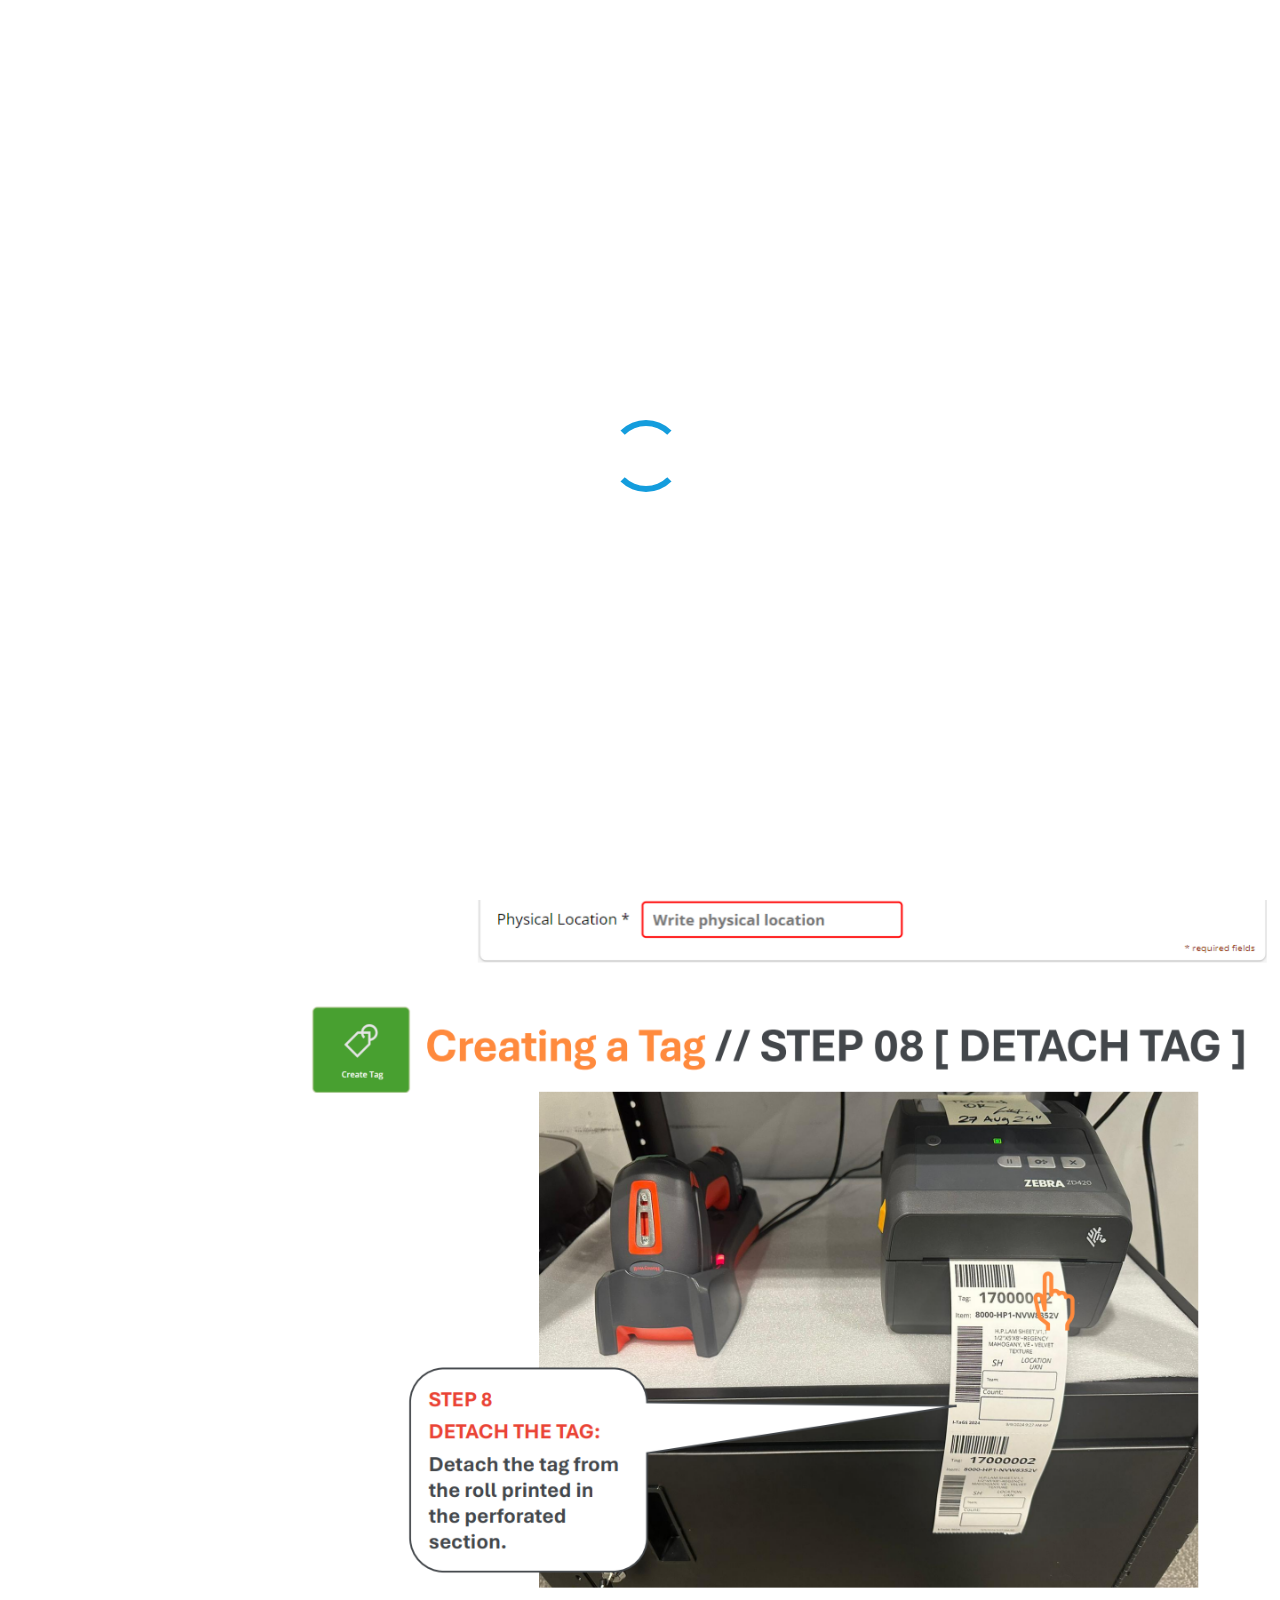
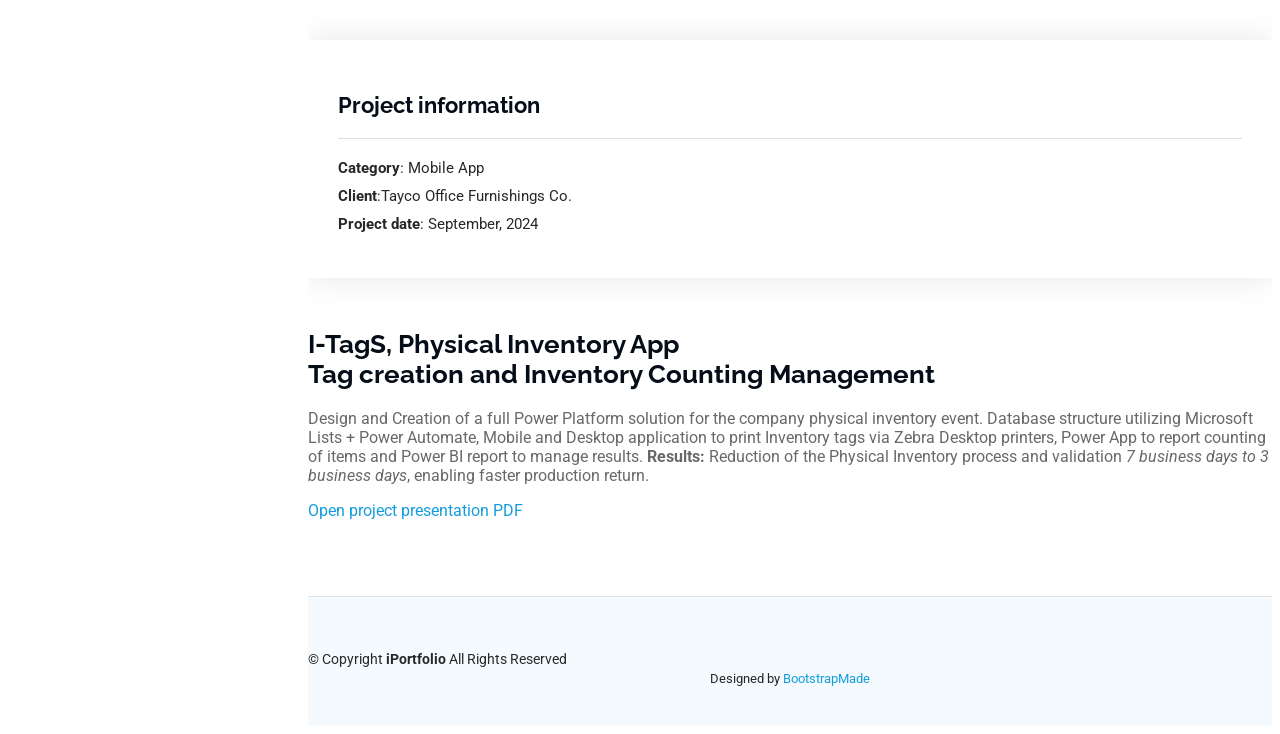
==== portfolio-details.html @ a05dea1d "portfolio-details-1" ====
<!DOCTYPE html>
<html lang="en">

<head>
  <meta charset="utf-8">
  <meta content="width=device-width, initial-scale=1.0" name="viewport">
  <title>Portfolio Details - Wellington Martins</title>
  <meta content="" name="description">
  <meta content="" name="keywords">

  <!-- Favicons -->
  <link href="assets/img/favicon.png" rel="icon">
  <link href="assets/img/apple-touch-icon.png" rel="apple-touch-icon">

  <!-- Fonts -->
  <link href="https://fonts.googleapis.com" rel="preconnect">
  <link href="https://fonts.gstatic.com" rel="preconnect" crossorigin>
  <link href="https://fonts.googleapis.com/css2?family=Roboto:ital,wght@0,100;0,300;0,400;0,500;0,700;0,900;1,100;1,300;1,400;1,500;1,700;1,900&family=Poppins:ital,wght@0,100;0,200;0,300;0,400;0,500;0,600;0,700;0,800;0,900;1,100;1,200;1,300;1,400;1,500;1,600;1,700;1,800;1,900&family=Raleway:ital,wght@0,100;0,200;0,300;0,400;0,500;0,600;0,700;0,800;0,900;1,100;1,200;1,300;1,400;1,500;1,600;1,700;1,800;1,900&display=swap" rel="stylesheet">

  <!-- Vendor CSS Files -->
  <link href="assets/vendor/bootstrap/css/bootstrap.min.css" rel="stylesheet">
  <link href="assets/vendor/bootstrap-icons/bootstrap-icons.css" rel="stylesheet">
  <link href="assets/vendor/aos/aos.css" rel="stylesheet">
  <link href="assets/vendor/glightbox/css/glightbox.min.css" rel="stylesheet">
  <link href="assets/vendor/swiper/swiper-bundle.min.css" rel="stylesheet">

  <!-- Main CSS File -->
  <link href="assets/css/main.css" rel="stylesheet">

  <!-- =======================================================
  * Template Name: iPortfolio
  * Template URL: https://bootstrapmade.com/iportfolio-bootstrap-portfolio-websites-template/
  * Updated: Jun 29 2024 with Bootstrap v5.3.3
  * Author: BootstrapMade.com
  * License: https://bootstrapmade.com/license/
  ======================================================== -->
</head>

<body class="portfolio-details-page">

  <header id="header" class="header dark-background d-flex flex-column">
    <i class="header-toggle d-xl-none bi bi-list"></i>

    <div class="profile-img">
      <img src="assets/img/my-profile-img.jpg" alt="" class="img-fluid rounded-circle">
    </div>

    <a href="index.html" class="logo d-flex align-items-center justify-content-center">
      <!-- Uncomment the line below if you also wish to use an image logo -->
      <!-- <img src="assets/img/logo.png" alt=""> -->
      <h1 class="sitename">Wellington Martins</h1>
    </a>

    <div class="social-links text-center">
      <a href="https://github.com/well-martins" class="github" target="_blank"><i class="bi bi-github"></i></a>
      <a href="https://www.linkedin.com/in/wellington-msilva/" class="linkedin" target="_blank"><i class="bi bi-linkedin"></i></a>
      <a href="https://www.instagram.com/wellington_martins/" class="instagram" target="_blank"><i class="bi bi-instagram"></i></a>
    </div>

<nav id="navmenu" class="navmenu">
      <ul>
        <li><a href="index.html#hero" class="active"><i class="bi bi-house navicon"></i>Home</a></li>
        <li><a href="index.html#about"><i class="bi bi-person navicon"></i> About</a></li>
        <li><a href="index.html#resume"><i class="bi bi-file-earmark-text navicon"></i> Resume</a></li>
        <li><a href="index.html#portfolio"><i class="bi bi-images navicon"></i> Portfolio</a></li>
        <!-- <li><a href="#services"><i class="bi bi-hdd-stack navicon"></i> Services</a></li> -->
        <!-- <li class="dropdown"><a href="#"><i class="bi bi-menu-button navicon"></i> <span>Dropdown</span> <i class="bi bi-chevron-down toggle-dropdown"></i></a>
          <ul>
            <li><a href="#">Dropdown 1</a></li>
            <li class="dropdown"><a href="#"><span>Deep Dropdown</span> <i class="bi bi-chevron-down toggle-dropdown"></i></a>
              <ul>
                <li><a href="#">Deep Dropdown 1</a></li>
                <li><a href="#">Deep Dropdown 2</a></li>
                <li><a href="#">Deep Dropdown 3</a></li>
                <li><a href="#">Deep Dropdown 4</a></li>
                <li><a href="#">Deep Dropdown 5</a></li>
              </ul>
            </li>
            <li><a href="#">Dropdown 2</a></li>
            <li><a href="#">Dropdown 3</a></li>
            <li><a href="#">Dropdown 4</a></li>
          </ul>
        </li> -->
        <li><a href="#contact"><i class="bi bi-envelope navicon"></i> Contact</a></li>
      </ul>
    </nav>

  </header>

  <main class="main">

    <!-- Page Title -->
    <div class="page-title dark-background">
      <div class="container d-lg-flex justify-content-between align-items-center">
        <h1 class="mb-2 mb-lg-0">Portfolio Details</h1>
        <nav class="breadcrumbs">
          <ol>
            <li><a href="index.html">Home</a></li>
            <li class="current">Portfolio Details</li>
          </ol>
        </nav>
      </div>
    </div><!-- End Page Title -->

    <!-- Portfolio Details Section -->
    <section id="portfolio-details" class="portfolio-details section">

      <div class="container" data-aos="fade-up" data-aos-delay="100">

        <div class="row gy-4">

          <div class="col-lg-8">
            <div class="portfolio-details-slider swiper init-swiper">

              <script type="application/json" class="swiper-config">
                {
                  "loop": true,
                  "speed": 600,
                  "autoplay": {
                    "delay": 5000000
                  },
                  "slidesPerView": "auto",
                  "pagination": {
                    "el": ".swiper-pagination",
                    "type": "bullets",
                    "clickable": true
                  }
                }
              </script>

              <div class="swiper-wrapper align-items-center">

                <div class="swiper-slide">
                  <video controls muted playsinline loop preload="metadata" class="w-100">
                    <source src="assets/videos/itags/Basic-sub.mp4" type="video/mp4">
                  </video>
                </div>

                <div class="swiper-slide">
                  <img src="assets/img/portfolio/itags-menu.png" alt="">
                </div>

                <div class="swiper-slide">
                  <img src="assets/img/portfolio/itags-step1.png" alt="">
                </div>

                <div class="swiper-slide">
                  <img src="assets/img/portfolio/itags-tag.png" alt="">
                </div>

              </div>
              <div class="swiper-pagination"></div>
            </div>
          </div>

          <div class="col-lg-4">
            <div class="portfolio-info" data-aos="fade-up" data-aos-delay="200">
              <h3>Project information</h3>
              <ul>
                <li><strong>Category</strong>: Mobile App</li>
                <li><strong>Client</strong>:Tayco Office Furnishings Co.</li>
                <li><strong>Project date</strong>: September, 2024</li>
                <!-- <li><strong>Project URL</strong>: <a href="#">www.example.com</a></li> -->
              </ul>
            </div>
            <div class="portfolio-description" data-aos="fade-up" data-aos-delay="300">
              <h2>I-TagS, Physical Inventory App <br> Tag creation and Inventory Counting Management </h2>
              <p>
                Design and Creation of a full Power Platform solution for the company physical inventory event. 
                Database structure utilizing Microsoft Lists + Power Automate, Mobile and Desktop application to print 
                Inventory tags via Zebra Desktop printers, Power App to report counting of items and Power BI report to 
                manage results. <strong>Results:</strong> Reduction of the Physical Inventory process and validation <em> 7 business days to 3 business days</em>, enabling faster production return.  
              </p>
              <p>
                <a href="assets/docs/itags-manual.pdf" target="_blank" rel="noopener noreferrer">
                  Open project presentation PDF
                </a>
              </p>
            </div>
          </div>

        </div>

      </div>

    </section><!-- /Portfolio Details Section -->

  </main>

  <footer id="footer" class="footer position-relative light-background">

    <div class="container">
      <div class="copyright text-center ">
        <p>© <span>Copyright</span> <strong class="px-1 sitename">iPortfolio</strong> <span>All Rights Reserved</span></p>
      </div>
      <div class="credits">
        <!-- All the links in the footer should remain intact. -->
        <!-- You can delete the links only if you've purchased the pro version. -->
        <!-- Licensing information: https://bootstrapmade.com/license/ -->
        <!-- Purchase the pro version with working PHP/AJAX contact form: [buy-url] -->
        Designed by <a href="https://bootstrapmade.com/">BootstrapMade</a>
      </div>
    </div>

  </footer>

  <!-- Scroll Top -->
  <a href="#" id="scroll-top" class="scroll-top d-flex align-items-center justify-content-center"><i class="bi bi-arrow-up-short"></i></a>

  <!-- Preloader -->
  <div id="preloader"></div>

  <!-- Vendor JS Files -->
  <script src="assets/vendor/bootstrap/js/bootstrap.bundle.min.js"></script>
  <script src="assets/vendor/php-email-form/validate.js"></script>
  <script src="assets/vendor/aos/aos.js"></script>
  <script src="assets/vendor/typed.js/typed.umd.js"></script>
  <script src="assets/vendor/purecounter/purecounter_vanilla.js"></script>
  <script src="assets/vendor/waypoints/noframework.waypoints.js"></script>
  <script src="assets/vendor/glightbox/js/glightbox.min.js"></script>
  <script src="assets/vendor/imagesloaded/imagesloaded.pkgd.min.js"></script>
  <script src="assets/vendor/isotope-layout/isotope.pkgd.min.js"></script>
  <script src="assets/vendor/swiper/swiper-bundle.min.js"></script>

  <!-- Main JS File -->
  <script src="assets/js/main.js"></script>

</body>

</html>
---- assets/css/main.css ----
/**
* Template Name: iPortfolio
* Template URL: https://bootstrapmade.com/iportfolio-bootstrap-portfolio-websites-template/
* Updated: Jun 29 2024 with Bootstrap v5.3.3
* Author: BootstrapMade.com
* License: https://bootstrapmade.com/license/
*/

/*--------------------------------------------------------------
# Font & Color Variables
# Help: https://bootstrapmade.com/color-system/
--------------------------------------------------------------*/
/* Fonts */
:root {
  --default-font: "Roboto",  system-ui, -apple-system, "Segoe UI", Roboto, "Helvetica Neue", Arial, "Noto Sans", "Liberation Sans", sans-serif, "Apple Color Emoji", "Segoe UI Emoji", "Segoe UI Symbol", "Noto Color Emoji";
  --heading-font: "Raleway",  sans-serif;
  --nav-font: "Poppins",  sans-serif;
}

/* Global Colors - The following color variables are used throughout the website. Updating them here will change the color scheme of the entire website */
:root { 
  --background-color: #ffffff; /* Background color for the entire website, including individual sections */
  --default-color: #272829; /* Default color used for the majority of the text content across the entire website */
  --heading-color: #050d18; /* Color for headings, subheadings and title throughout the website */
  --accent-color: #149ddd; /* Accent color that represents your brand on the website. It's used for buttons, links, and other elements that need to stand out */
  --surface-color: #ffffff; /* The surface color is used as a background of boxed elements within sections, such as cards, icon boxes, or other elements that require a visual separation from the global background. */
  --contrast-color: #ffffff; /* Contrast color for text, ensuring readability against backgrounds of accent, heading, or default colors. */
}

/* Nav Menu Colors - The following color variables are used specifically for the navigation menu. They are separate from the global colors to allow for more customization options */
:root {
  --nav-color: #a8a9b4;  /* The default color of the main navmenu links */
  --nav-hover-color: #ffffff; /* Applied to main navmenu links when they are hovered over or active */
  --nav-mobile-background-color: #040b14; /* Used as the background color for mobile navigation menu */
  --nav-dropdown-background-color: #040b14; /* Used as the background color for dropdown items that appear when hovering over primary navigation items */
  --nav-dropdown-color: #a8a9b4; /* Used for navigation links of the dropdown items in the navigation menu. */
  --nav-dropdown-hover-color: #ffffff; /* Similar to --nav-hover-color, this color is applied to dropdown navigation links when they are hovered over. */
}

/* Color Presets - These classes override global colors when applied to any section or element, providing reuse of the sam color scheme. */

.light-background {
  --background-color: #f4fafd;
  --surface-color: #ffffff;
}

.dark-background {
  --background-color: #040b14;
  --default-color: #ffffff;
  --heading-color: #ffffff;
  --surface-color: #151f2b;
  --contrast-color: #ffffff;
}

/* Smooth scroll */
:root {
  scroll-behavior: smooth;
}

/*--------------------------------------------------------------
# General Styling & Shared Classes
--------------------------------------------------------------*/
body {
  color: var(--default-color);
  background-color: var(--background-color);
  font-family: var(--default-font);
}

a {
  color: var(--accent-color);
  text-decoration: none;
  transition: 0.3s;
}

a:hover {
  color: color-mix(in srgb, var(--accent-color), transparent 25%);
  text-decoration: none;
}

h1,
h2,
h3,
h4,
h5,
h6 {
  color: var(--heading-color);
  font-family: var(--heading-font);
}

/* PHP Email Form Messages
------------------------------*/
.php-email-form .error-message {
  display: none;
  background: #df1529;
  color: #ffffff;
  text-align: left;
  padding: 15px;
  margin-bottom: 24px;
  font-weight: 600;
}

.php-email-form .sent-message {
  display: none;
  color: #ffffff;
  background: #059652;
  text-align: center;
  padding: 15px;
  margin-bottom: 24px;
  font-weight: 600;
}

.php-email-form .loading {
  display: none;
  background: var(--surface-color);
  text-align: center;
  padding: 15px;
  margin-bottom: 24px;
}

.php-email-form .loading:before {
  content: "";
  display: inline-block;
  border-radius: 50%;
  width: 24px;
  height: 24px;
  margin: 0 10px -6px 0;
  border: 3px solid var(--accent-color);
  border-top-color: var(--surface-color);
  animation: php-email-form-loading 1s linear infinite;
}

@keyframes php-email-form-loading {
  0% {
    transform: rotate(0deg);
  }

  100% {
    transform: rotate(360deg);
  }
}

/*--------------------------------------------------------------
# Global Header
--------------------------------------------------------------*/
.header {
  color: var(--default-color);
  background-color: var(--background-color);
  position: fixed;
  top: 0;
  left: 0;
  bottom: 0;
  padding: 0 15px;
  width: 300px;
  transition: all ease-in-out 0.3s;
  overflow-y: auto;
  z-index: 997;
  border-right: 1px solid color-mix(in srgb, var(--default-color), transparent 90%);
}

.header .profile-img img {
  margin: 15px auto;
  display: block;
  width: 120px;
  border: 8px solid color-mix(in srgb, var(--default-color), transparent 85%);
}

.header .logo {
  line-height: 1;
  margin-bottom: 15px;
}

.header .logo img {
  max-height: 32px;
  margin-right: 8px;
}

.header .logo h1 {
  font-size: 24px;
  margin: 0;
  font-weight: 700;
  color: var(--heading-color);
}

.header .social-links {
  margin: 0 0 20px 0;
}

.header .social-links a {
  font-size: 16px;
  display: inline-flex;
  align-items: center;
  justify-content: center;
  background: color-mix(in srgb, var(--default-color), transparent 90%);
  color: var(--default-color);
  margin: 0 2px;
  border-radius: 50%;
  text-align: center;
  width: 40px;
  height: 40px;
  transition: 0.3s;
}

.header .social-links a:hover {
  color: var(--contrast-color);
  background: var(--accent-color);
}

@media (min-width: 1200px) {

  .header~main,
  .header~#footer {
    margin-left: 300px;
  }
}

@media (max-width: 1199px) {
  .header {
    left: -100%;
  }
}

.header.header-show {
  left: 0;
}

.header .header-toggle {
  color: var(--contrast-color);
  background-color: var(--accent-color);
  font-size: 22px;
  display: flex;
  align-items: center;
  justify-content: center;
  width: 40px;
  height: 40px;
  border-radius: 50%;
  cursor: pointer;
  position: fixed;
  top: 15px;
  right: 15px;
  z-index: 9999;
  transition: background-color 0.3s;
}

.header .header-toggle:hover {
  color: var(--contrast-color);
  background-color: color-mix(in srgb, var(--accent-color) 90%, white 15%);
}

/*--------------------------------------------------------------
# Navigation Menu
--------------------------------------------------------------*/
.mobile-nav-toggle {
  display: none;
}

.navmenu {
  padding: 0;
  z-index: 9997;
}

.navmenu ul {
  list-style: none;
  padding: 0 0 20px 0;
  margin: 0;
}

.navmenu a,
.navmenu a:focus {
  color: var(--nav-color);
  padding: 15px 10px;
  font-family: var(--nav-font);
  font-size: 16px;
  font-weight: 400;
  display: flex;
  align-items: center;
  white-space: nowrap;
  transition: 0.3s;
  width: 100%;
}

.navmenu a .navicon,
.navmenu a:focus .navicon {
  font-size: 20px;
  margin-right: 10px;
}

.navmenu a .toggle-dropdown,
.navmenu a:focus .toggle-dropdown {
  font-size: 12px;
  line-height: 0;
  margin-left: auto;
  width: 30px;
  height: 30px;
  display: flex;
  align-items: center;
  justify-content: center;
  border-radius: 50%;
  transition: 0.3s;
  flex-shrink: 0;
  background-color: color-mix(in srgb, var(--accent-color), transparent 90%);
}

.navmenu a .toggle-dropdown:hover,
.navmenu a:focus .toggle-dropdown:hover {
  background-color: var(--accent-color);
  color: var(--contrast-color);
}

.navmenu a:hover,
.navmenu .active,
.navmenu .active:focus {
  color: var(--nav-hover-color);
}

.navmenu a:hover .navicon,
.navmenu .active .navicon,
.navmenu .active:focus .navicon {
  color: var(--accent-color);
}

.navmenu .active .toggle-dropdown,
.navmenu .active:focus .toggle-dropdown {
  background-color: var(--accent-color);
  color: var(--contrast-color);
  transform: rotate(180deg);
}

.navmenu .dropdown {
  display: block;
}

.navmenu .dropdown a,
.navmenu .dropdown a:focus {
  color: --nav-dropdown-color;
}

.navmenu .dropdown a:hover,
.navmenu .dropdown .active,
.navmenu .dropdown .active:focus {
  color: var(--nav-dropdown-hover-color);
}

.navmenu .dropdown ul {
  position: static;
  display: none;
  z-index: 99;
  padding: 5px 10px;
  margin: 5px 10px;
  background-color: var(--nav-dropdown-background-color);
  border: 1px solid color-mix(in srgb, var(--default-color), transparent 90%);
  box-shadow: none;
  transition: all 0.5s ease-in-out;
}

.navmenu .dropdown ul ul {
  background-color: rgba(33, 37, 41, 0.1);
}

.navmenu .dropdown>.dropdown-active {
  display: block;
  background-color: rgba(33, 37, 41, 0.03);
}

/*--------------------------------------------------------------
# Global Footer
--------------------------------------------------------------*/
.footer {
  color: var(--default-color);
  background-color: var(--background-color);
  font-size: 14px;
  padding: 40px 0;
  position: relative;
  border-top: 1px solid color-mix(in srgb, var(--default-color), transparent 90%);
}

.footer .copyright p {
  margin-bottom: 0;
}

.footer .credits {
  margin-top: 4px;
  font-size: 13px;
  text-align: center;
}

/*--------------------------------------------------------------
# Preloader
--------------------------------------------------------------*/
#preloader {
  position: fixed;
  inset: 0;
  z-index: 999999;
  overflow: hidden;
  background: var(--background-color);
  transition: all 0.6s ease-out;
}

#preloader:before {
  content: "";
  position: fixed;
  top: calc(50% - 30px);
  left: calc(50% - 30px);
  border: 6px solid #ffffff;
  border-color: var(--accent-color) transparent var(--accent-color) transparent;
  border-radius: 50%;
  width: 60px;
  height: 60px;
  animation: animate-preloader 1.5s linear infinite;
}

@keyframes animate-preloader {
  0% {
    transform: rotate(0deg);
  }

  100% {
    transform: rotate(360deg);
  }
}

/*--------------------------------------------------------------
# Scroll Top Button
--------------------------------------------------------------*/
.scroll-top {
  position: fixed;
  visibility: hidden;
  opacity: 0;
  right: 15px;
  bottom: -15px;
  z-index: 99999;
  background-color: var(--accent-color);
  width: 44px;
  height: 44px;
  border-radius: 50px;
  transition: all 0.4s;
}

.scroll-top i {
  font-size: 24px;
  color: var(--contrast-color);
  line-height: 0;
}

.scroll-top:hover {
  background-color: color-mix(in srgb, var(--accent-color), transparent 20%);
  color: var(--contrast-color);
}

.scroll-top.active {
  visibility: visible;
  opacity: 1;
  bottom: 15px;
}

/*--------------------------------------------------------------
# Disable aos animation delay on mobile devices
--------------------------------------------------------------*/
@media screen and (max-width: 768px) {
  [data-aos-delay] {
    transition-delay: 0 !important;
  }
}

/*--------------------------------------------------------------
# Global Page Titles & Breadcrumbs
--------------------------------------------------------------*/
.page-title {
  color: var(--default-color);
  background-color: var(--background-color);
  padding: 25px 0;
  position: relative;
}

.page-title h1 {
  font-size: 24px;
  font-weight: 700;
}

.page-title .breadcrumbs ol {
  display: flex;
  flex-wrap: wrap;
  list-style: none;
  padding: 0;
  margin: 0;
  font-size: 14px;
  font-weight: 400;
}

.page-title .breadcrumbs ol li+li {
  padding-left: 10px;
}

.page-title .breadcrumbs ol li+li::before {
  content: "/";
  display: inline-block;
  padding-right: 10px;
  color: color-mix(in srgb, var(--default-color), transparent 70%);
}

/*--------------------------------------------------------------
# Global Sections
--------------------------------------------------------------*/
section,
.section {
  color: var(--default-color);
  background-color: var(--background-color);
  padding: 60px 0;
  overflow: clip;
}

/*--------------------------------------------------------------
# Global Section Titles
--------------------------------------------------------------*/
.section-title {
  padding-bottom: 40px;
  position: relative;
}

.section-title h2 {
  font-size: 32px;
  font-weight: 700;
  margin-bottom: 20px;
  padding-bottom: 20px;
  position: relative;
}

.section-title h2:after {
  content: "";
  position: absolute;
  display: block;
  width: 50px;
  height: 3px;
  background: var(--accent-color);
  left: 0;
  bottom: 0;
}

.section-title p {
  margin-bottom: 0;
}

/*--------------------------------------------------------------
# Hero Section
--------------------------------------------------------------*/
.hero {
  width: 100%;
  min-height: 100vh;
  position: relative;
  padding: 0;
  display: flex;
  align-items: center;
  justify-content: center;
  overflow: hidden;
}

.hero .container {
  padding: 80px 0;
}

.hero-image-wrapper {
  position: absolute;
  inset: 0;
  z-index: 1;
}

.hero-image-wrapper img {
  display: block;
  width: 100%;
  height: 100%;
  object-fit: cover;
  object-position: center;
}

.hero:before {
  content: "";
  background: color-mix(in srgb, var(--background-color), transparent 70%);
  position: absolute;
  inset: 0;
  z-index: 2;
}

.hero .container {
  position: relative;
  z-index: 3;
}

.hero .caption {
  position: absolute;
  left: 0;
  right: 0;
  bottom: 0;
  padding: 12px 20px;
  text-align: center;
  color: white;
  background: linear-gradient(180deg, transparent 0%, rgba(0, 0, 0, 0.7) 100%);
  z-index: 4;
}

.hero .caption p {
  margin: 0;
}

.hero h2 {
  margin: 0;
  font-size: 64px;
  font-weight: 700;
}

.hero p {
  margin: 5px 0 0 0;
  font-size: 26px;
}

.hero p span {
  letter-spacing: 1px;
  border-bottom: 2px solid var(--accent-color);
}

.hero .social-links {
  margin-top: 25px;
}

.hero .social-links a {
  font-size: 24px;
  display: inline-block;
  color: color-mix(in srgb, var(--default-color), transparent 50%);
  line-height: 1;
  margin-right: 20px;
  transition: 0.3s;
}

.hero .social-links a:hover {
  color: var(--accent-color);
}

@media (max-width: 768px) {
  .hero h2 {
    font-size: 32px;
  }

  .hero p {
    font-size: 20px;
  }
}

/*--------------------------------------------------------------
# About Section
--------------------------------------------------------------*/
.about .content h2 {
  font-weight: 700;
  font-size: 24px;
}

.about .content ul {
  list-style: none;
  padding: 0;
}

.about .content ul li {
  margin-bottom: 20px;
  display: flex;
  align-items: center;
}

.about .content ul strong {
  margin-right: 10px;
}

.about .content ul i {
  font-size: 16px;
  margin-right: 5px;
  color: var(--accent-color);
  line-height: 0;
}

/*--------------------------------------------------------------
# Stats Section
--------------------------------------------------------------*/
.stats .stats-item {
  padding: 30px;
  width: 100%;
}

.stats .stats-item i {
  color: var(--accent-color);
  display: block;
  font-size: 44px;
  float: left;
  line-height: 0;
}

.stats .stats-item .purecounter {
  color: var(--heading-color);
  font-size: 48px;
  line-height: 40px;
  display: block;
  font-weight: 700;
  margin-left: 60px;
}

.stats .stats-item p {
  color: color-mix(in srgb, var(--default-color), transparent 40%);
  padding: 15px 0 0 0;
  margin: 0 0 0 60px;
  font-family: var(--heading-font);
  font-size: 14px;
}

/*--------------------------------------------------------------
# Skills Section
--------------------------------------------------------------*/
.skills .progress {
  height: 60px;
  display: block;
  background: none;
  border-radius: 0;
}

.skills .progress .skill {
  color: var(--heading-color);
  padding: 0;
  margin: 0 0 6px 0;
  text-transform: uppercase;
  display: block;
  font-weight: 600;
  font-family: var(--heading-font);
}

.skills .progress .skill .val {
  float: right;
  font-style: normal;
}

.skills .progress-bar-wrap {
  background: color-mix(in srgb, var(--default-color), transparent 90%);
  height: 10px;
}

.skills .progress-bar {
  width: 1px;
  height: 10px;
  transition: 0.9s;
  background-color: var(--accent-color);
}

/*--------------------------------------------------------------
# Resume Section
--------------------------------------------------------------*/
.resume .resume-title {
  color: var(--heading-color);
  font-size: 26px;
  font-weight: 700;
  margin-top: 20px;
  margin-bottom: 20px;
}

.resume .resume-item {
  padding: 0 0 20px 20px;
  margin-top: -2px;
  border-left: 2px solid var(--accent-color);
  position: relative;
}

.resume .resume-item h4 {
  line-height: 18px;
  font-size: 18px;
  font-weight: 600;
  text-transform: uppercase;
  color: color-mix(in srgb, var(--default-color), transparent 20%);
  margin-bottom: 10px;
}

.resume .resume-item h5 {
  font-size: 16px;
  padding: 5px 15px;
  display: inline-block;
  font-weight: 600;
  margin-bottom: 10px;
}

.resume .resume-item ul {
  padding-left: 20px;
}

.resume .resume-item ul li {
  padding-bottom: 10px;
}

.resume .resume-item:last-child {
  padding-bottom: 0;
}

.resume .resume-item::before {
  content: "";
  position: absolute;
  width: 16px;
  height: 16px;
  border-radius: 50px;
  left: -9px;
  top: 0;
  background: var(--background-color);
  border: 2px solid var(--accent-color);
}

/*--------------------------------------------------------------
# Portfolio Section
--------------------------------------------------------------*/
.portfolio .portfolio-filters {
  padding: 0;
  margin: 0 auto 20px auto;
  list-style: none;
  text-align: center;
}

.portfolio .portfolio-filters li {
  cursor: pointer;
  display: inline-block;
  padding: 0;
  font-size: 14px;
  font-weight: 400;
  margin: 0 10px;
  line-height: 1;
  text-transform: uppercase;
  margin-bottom: 10px;
  transition: all 0.3s ease-in-out;
}

.portfolio .portfolio-filters li:hover,
.portfolio .portfolio-filters li.filter-active {
  color: var(--accent-color);
}

.portfolio .portfolio-filters li:first-child {
  margin-left: 0;
}

.portfolio .portfolio-filters li:last-child {
  margin-right: 0;
}

@media (max-width: 575px) {
  .portfolio .portfolio-filters li {
    font-size: 14px;
    margin: 0 5px;
  }
}

.portfolio .portfolio-content {
  position: relative;
  overflow: hidden;
}

.portfolio .portfolio-content img {
  transition: 0.3s;
}

.portfolio .portfolio-content .portfolio-info {
  opacity: 0;
  position: absolute;
  inset: 0;
  z-index: 3;
  transition: all ease-in-out 0.3s;
  background: rgba(0, 0, 0, 0.6);
  padding: 15px;
}

.portfolio .portfolio-content .portfolio-info h4 {
  font-size: 14px;
  padding: 5px 10px;
  font-weight: 400;
  color: #ffffff;
  display: inline-block;
  background-color: var(--accent-color);
}

.portfolio .portfolio-content .portfolio-info p {
  position: absolute;
  bottom: 10px;
  text-align: center;
  display: inline-block;
  left: 0;
  right: 0;
  font-size: 16px;
  font-weight: 600;
  color: rgba(255, 255, 255, 0.8);
}

.portfolio .portfolio-content .portfolio-info .preview-link,
.portfolio .portfolio-content .portfolio-info .details-link {
  position: absolute;
  left: calc(50% - 40px);
  font-size: 26px;
  top: calc(50% - 14px);
  color: #fff;
  transition: 0.3s;
  line-height: 1.2;
}

.portfolio .portfolio-content .portfolio-info .preview-link:hover,
.portfolio .portfolio-content .portfolio-info .details-link:hover {
  color: var(--accent-color);
}

.portfolio .portfolio-content .portfolio-info .details-link {
  left: 50%;
  font-size: 34px;
  line-height: 0;
}

.portfolio .portfolio-content:hover .portfolio-info {
  opacity: 1;
}

.portfolio .portfolio-content:hover img {
  transform: scale(1.1);
}

/*--------------------------------------------------------------
# Services Section
--------------------------------------------------------------*/
.services .service-item {
  position: relative;
}

.services .service-item .icon {
  background: var(--accent-color);
  display: flex;
  align-items: center;
  justify-content: center;
  width: 54px;
  height: 54px;
  border-radius: 50%;
  transition: 0.5s;
  border: 1px solid var(--accent-color);
  margin-right: 20px;
}

.services .service-item .icon i {
  color: var(--contrast-color);
  font-size: 24px;
  line-height: 0;
}

.services .service-item:hover .icon {
  background: var(--surface-color);
}

.services .service-item:hover .icon i {
  color: var(--accent-color);
}

.services .service-item .title {
  font-weight: 700;
  margin-bottom: 15px;
  font-size: 18px;
}

.services .service-item .title a {
  color: var(--heading-color);
}

.services .service-item .title a:hover {
  color: var(--accent-color);
}

.services .service-item .description {
  line-height: 24px;
  font-size: 14px;
}

/*--------------------------------------------------------------
# Testimonials Section
--------------------------------------------------------------*/
.testimonials .testimonials-carousel,
.testimonials .testimonials-slider {
  overflow: hidden;
}

.testimonials .testimonial-item {
  box-sizing: content-box;
  text-align: center;
  min-height: 320px;
}

.testimonials .testimonial-item .testimonial-img {
  width: 90px;
  border-radius: 50%;
  margin: 0 auto;
}

.testimonials .testimonial-item h3 {
  font-size: 18px;
  font-weight: bold;
  margin: 10px 0 5px 0;
}

.testimonials .testimonial-item h4 {
  font-size: 14px;
  color: color-mix(in srgb, var(--default-color), transparent 20%);
  margin: 0;
}

.testimonials .testimonial-item .quote-icon-left,
.testimonials .testimonial-item .quote-icon-right {
  color: color-mix(in srgb, var(--accent-color), transparent 40%);
  font-size: 26px;
  line-height: 0;
}

.testimonials .testimonial-item .quote-icon-left {
  display: inline-block;
  left: -5px;
  position: relative;
}

.testimonials .testimonial-item .quote-icon-right {
  display: inline-block;
  right: -5px;
  position: relative;
  top: 10px;
  transform: scale(-1, -1);
}

.testimonials .testimonial-item p {
  font-style: italic;
  margin: 0 15px 15px 15px;
  padding: 20px;
  background-color: var(--surface-color);
  position: relative;
  margin-bottom: 35px;
  border-radius: 6px;
  box-shadow: 0px 2px 15px rgba(0, 0, 0, 0.1);
}

.testimonials .testimonial-item p::after {
  content: "";
  width: 0;
  height: 0;
  border-top: 20px solid var(--surface-color);
  border-right: 20px solid transparent;
  border-left: 20px solid transparent;
  position: absolute;
  bottom: -20px;
  left: calc(50% - 20px);
}

.testimonials .swiper-wrapper {
  height: auto;
}

.testimonials .swiper-pagination {
  margin-top: 40px;
  position: relative;
}

.testimonials .swiper-pagination .swiper-pagination-bullet {
  width: 12px;
  height: 12px;
  background-color: var(--background-color);
  opacity: 1;
  border: 1px solid var(--accent-color);
}

.testimonials .swiper-pagination .swiper-pagination-bullet-active {
  background-color: var(--accent-color);
}

/*--------------------------------------------------------------
# Contact Section
--------------------------------------------------------------*/
.contact .info-wrap {
  background-color: var(--surface-color);
  box-shadow: 0px 0px 20px rgba(0, 0, 0, 0.1);
  padding: 30px;
}

@media (max-width: 575px) {
  .contact .info-wrap {
    padding: 20px;
  }
}

.contact .info-item {
  margin-bottom: 40px;
}

.contact .info-item i {
  font-size: 20px;
  color: var(--accent-color);
  background: color-mix(in srgb, var(--accent-color), transparent 92%);
  width: 44px;
  height: 44px;
  display: flex;
  justify-content: center;
  align-items: center;
  border-radius: 50px;
  transition: all 0.3s ease-in-out;
  margin-right: 15px;
}

.contact .info-item h3 {
  padding: 0;
  font-size: 18px;
  font-weight: 700;
  margin-bottom: 5px;
}

.contact .info-item p {
  padding: 0;
  margin-bottom: 0;
  font-size: 14px;
}

.contact .info-item:hover i {
  background: var(--accent-color);
  color: var(--contrast-color);
}

.contact .php-email-form {
  background-color: var(--surface-color);
  height: 100%;
  padding: 30px;
  box-shadow: 0px 0px 20px rgba(0, 0, 0, 0.1);
}

@media (max-width: 575px) {
  .contact .php-email-form {
    padding: 20px;
  }
}

.contact .php-email-form input[type=text],
.contact .php-email-form input[type=email],
.contact .php-email-form textarea {
  font-size: 14px;
  padding: 10px 15px;
  box-shadow: none;
  border-radius: 0;
  color: var(--default-color);
  background-color: var(--surface-color);
  border-color: color-mix(in srgb, var(--default-color), transparent 80%);
}

.contact .php-email-form input[type=text]:focus,
.contact .php-email-form input[type=email]:focus,
.contact .php-email-form textarea:focus {
  border-color: var(--accent-color);
}

.contact .php-email-form input[type=text]::placeholder,
.contact .php-email-form input[type=email]::placeholder,
.contact .php-email-form textarea::placeholder {
  color: color-mix(in srgb, var(--default-color), transparent 70%);
}

.contact .php-email-form button[type=submit] {
  color: var(--contrast-color);
  background: var(--accent-color);
  border: 0;
  padding: 10px 30px;
  transition: 0.4s;
  border-radius: 50px;
}

.contact .php-email-form button[type=submit]:hover {
  background: color-mix(in srgb, var(--accent-color), transparent 25%);
}

/*--------------------------------------------------------------
# Portfolio Details Section
--------------------------------------------------------------*/
.portfolio-details .portfolio-details-slider img {
  width: 100%;
}

.portfolio-details .portfolio-details-slider .swiper-pagination {
  margin-top: 20px;
  position: relative;
}

.portfolio-details .portfolio-details-slider .swiper-pagination .swiper-pagination-bullet {
  width: 12px;
  height: 12px;
  background-color: color-mix(in srgb, var(--default-color), transparent 85%);
  opacity: 1;
}

.portfolio-details .portfolio-details-slider .swiper-pagination .swiper-pagination-bullet-active {
  background-color: var(--accent-color);
}

.portfolio-details .portfolio-info {
  padding: 30px;
  box-shadow: 0px 0 30px rgba(0, 0, 0, 0.1);
}

.portfolio-details .portfolio-info h3 {
  font-size: 22px;
  font-weight: 700;
  margin-bottom: 20px;
  padding-bottom: 20px;
  border-bottom: 1px solid color-mix(in srgb, var(--default-color), transparent 85%);
}

.portfolio-details .portfolio-info ul {
  list-style: none;
  padding: 0;
  font-size: 15px;
}

.portfolio-details .portfolio-info ul li+li {
  margin-top: 10px;
}

.portfolio-details .portfolio-description {
  padding-top: 30px;
}

.portfolio-details .portfolio-description h2 {
  font-size: 26px;
  font-weight: 700;
  margin-bottom: 20px;
}

.portfolio-details .portfolio-description p {
  padding: 0;
  color: color-mix(in srgb, var(--default-color), transparent 30%);
}

/*--------------------------------------------------------------
# Service Details Section
--------------------------------------------------------------*/
.service-details .services-list {
  padding: 10px 30px;
  border: 1px solid color-mix(in srgb, var(--default-color), transparent 90%);
  margin-bottom: 20px;
}

.service-details .services-list a {
  display: block;
  line-height: 1;
  padding: 8px 0 8px 15px;
  border-left: 3px solid color-mix(in srgb, var(--default-color), transparent 70%);
  margin: 20px 0;
  color: color-mix(in srgb, var(--default-color), transparent 20%);
  transition: 0.3s;
}

.service-details .services-list a.active {
  color: var(--heading-color);
  font-weight: 700;
  border-color: var(--accent-color);
}

.service-details .services-list a:hover {
  border-color: var(--accent-color);
}

.service-details .services-img {
  margin-bottom: 20px;
}

.service-details h3 {
  font-size: 26px;
  font-weight: 700;
}

.service-details h4 {
  font-size: 20px;
  font-weight: 700;
}

.service-details p {
  font-size: 15px;
}

.service-details ul {
  list-style: none;
  padding: 0;
  font-size: 15px;
}

.service-details ul li {
  padding: 5px 0;
  display: flex;
  align-items: center;
}

.service-details ul i {
  font-size: 20px;
  margin-right: 8px;
  color: var(--accent-color);
}

/*--------------------------------------------------------------
# Starter Section Section
--------------------------------------------------------------*/
.starter-section {
  /* Add your styles here */
}
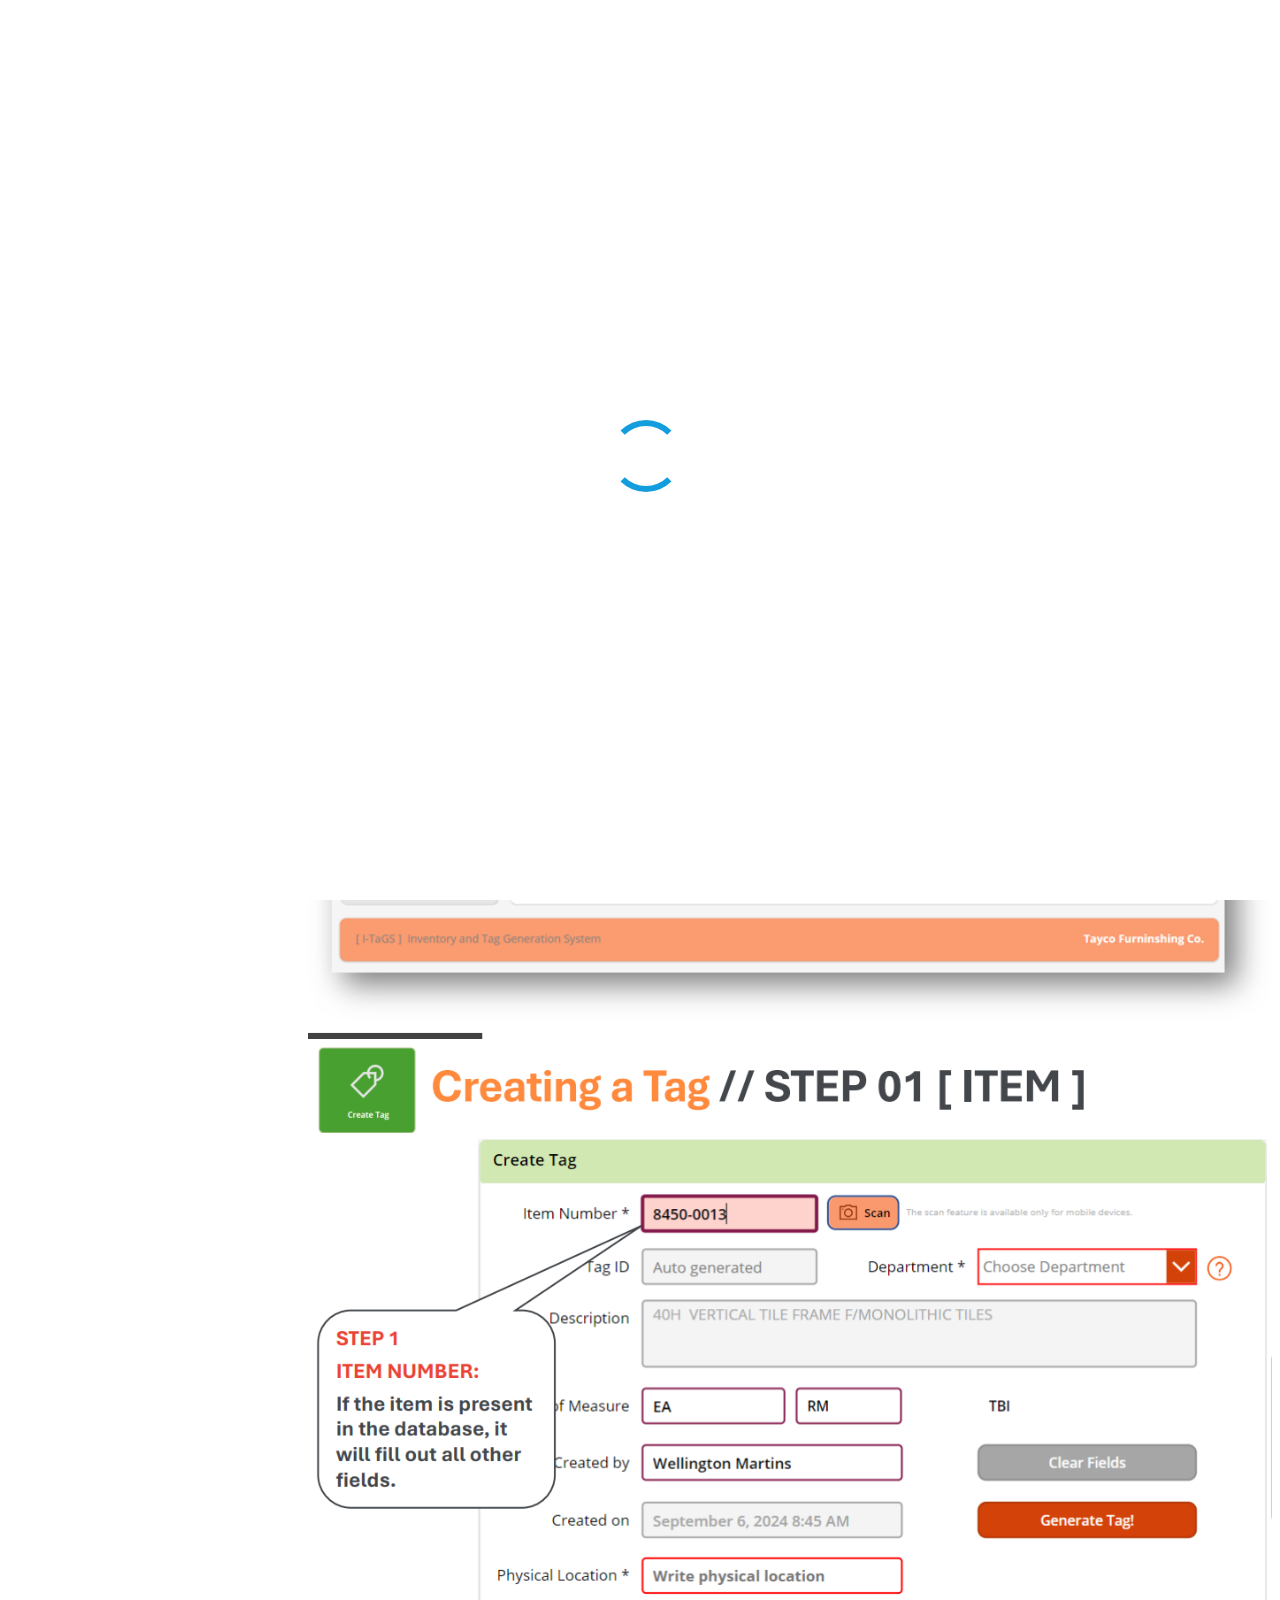
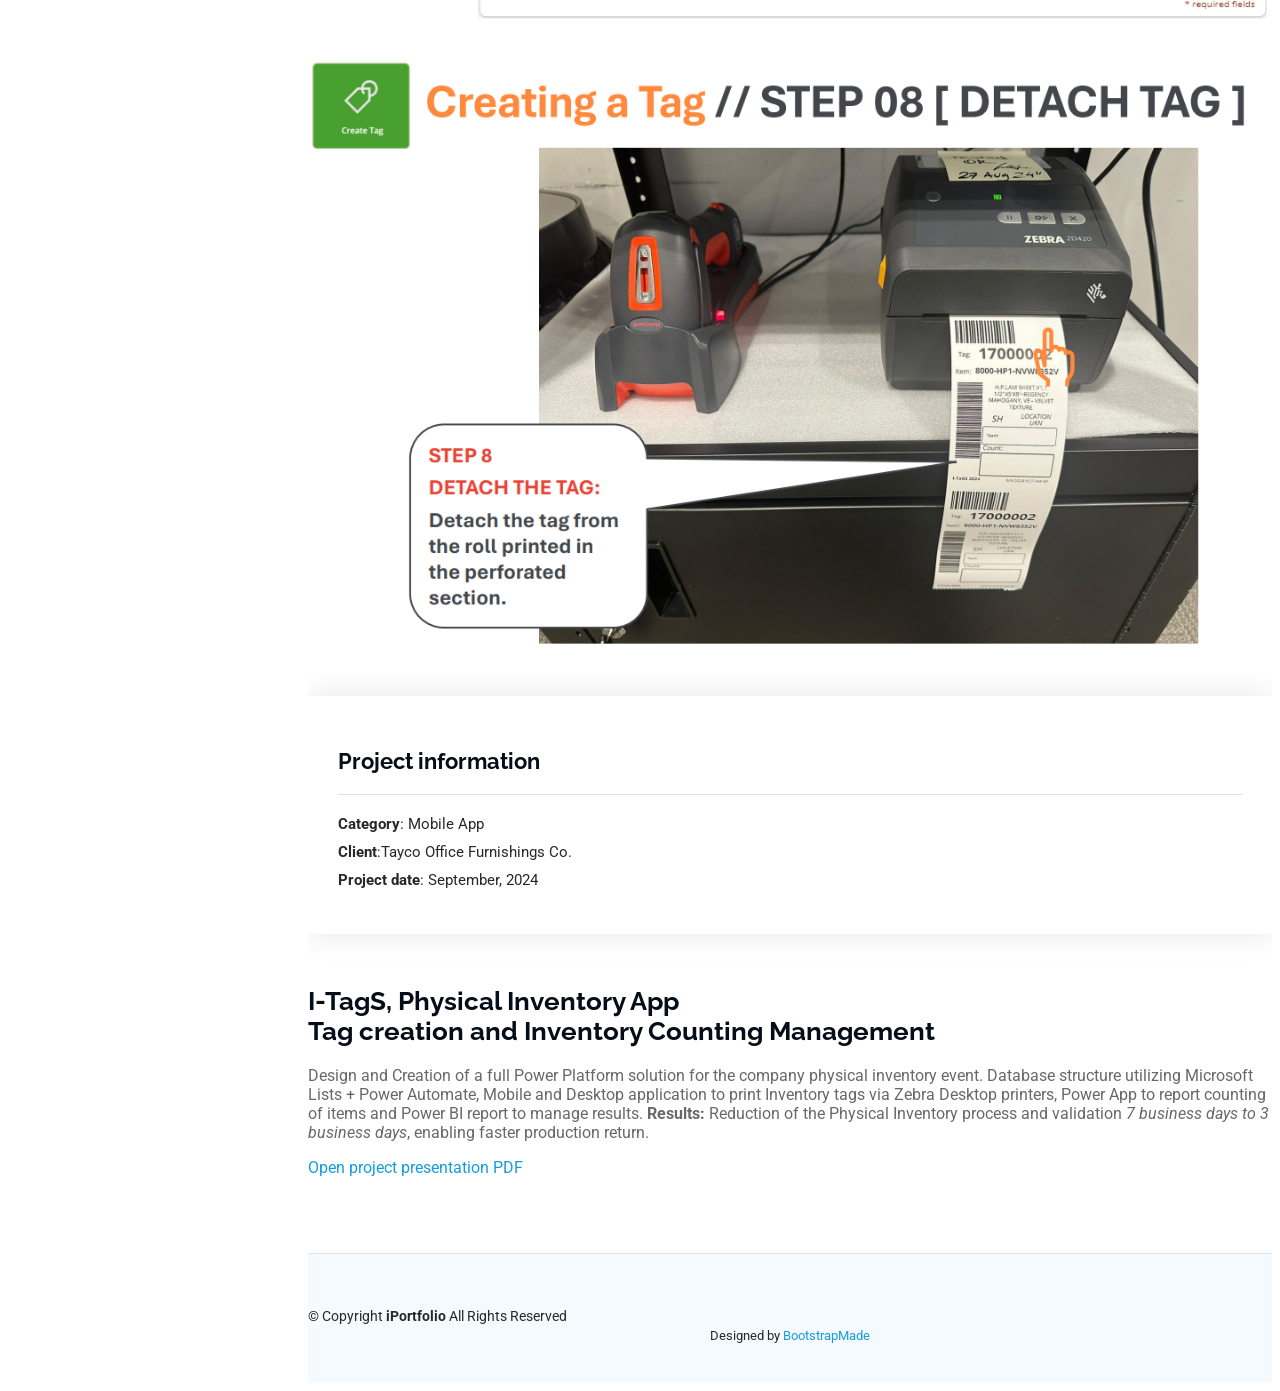
==== commit 33784950: "fig-2-ptfl" ====
--- a/portfolio-details.html
+++ b/portfolio-details.html
@@ -137,7 +137,7 @@
                 </div>
 
                 <div class="swiper-slide">
-                  <img src="assets/img/portfolio/itags-menu.png" alt="">
+                  <img src="assets/img/portfolio/Itags-Menu.png" alt="">
                 </div>
 
                 <div class="swiper-slide">
